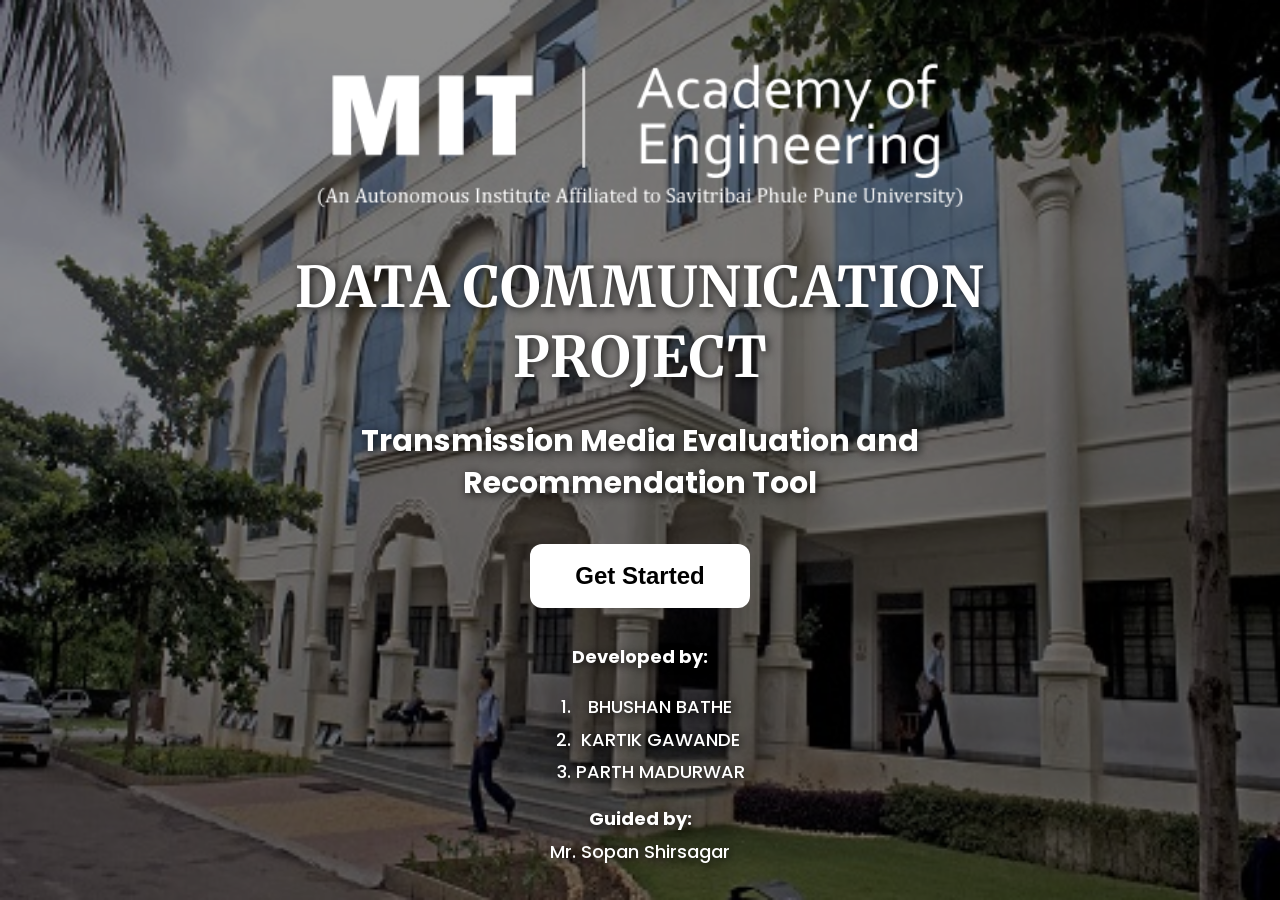
==== index.html @ bfacabcd "Add files via upload" ====
<!DOCTYPE html>
<html>

<head>
    <title>Transmission Media Evaluation Tool</title>

    <link rel="stylesheet" href="style.css">

    <link rel="preconnect" href="https://fonts.googleapis.com">
    <link rel="preconnect" href="https://fonts.gstatic.com" crossorigin>

    <link href="https://fonts.googleapis.com/css2?family=Merriweather:wght@700&family=Poppins:wght@300;400;500;600&display=swap" rel="stylesheet">
</head>

<body>

    <div class="container">

        <div class="content">

            <img src="image/logo.png" class="logo" alt="MIT Academy of Engineering">

            <h1>DATA COMMUNICATION PROJECT</h1>

            <p class="exp">
                Transmission Media Evaluation and
                <br>
                Recommendation Tool
            </p>

            <a href="theory.html">
                <button class="btn">Get Started</button>
            </a>

            <div class="footer">

                <p><strong>Developed by:</strong></p>

                <ol>
                    <li>BHUSHAN BATHE</li>
                    <li>KARTIK GAWANDE</li>
                    <li>PARTH MADURWAR</li>
                </ol>

                <p class="guide">
                    <strong>Guided by:</strong><br>
                    Mr. Sopan Shirsagar
                </p>

            </div>

        </div>

    </div>

</body>

</html>
---- style.css ----
body { 
    margin: 0; 
    padding: 0; 
    font-family: 'Poppins', sans-serif; 
} 
 
.container { 
    position: relative; 
    min-height: 100vh; 
    width: 100%; 
 
    background: url("image/bgg.jpg") no-repeat center; 
    background-size: cover; 
 
    display: flex; 
    justify-content: center; 
    align-items: flex-start; 
    padding-top: 55px; 
    box-sizing: border-box; 
} 
 
.container::before { 
    content: ""; 
    position: absolute; 
    inset: 0; 
    background: rgba(0, 0, 0, 0.45); 
} 
 
.content { 
    position: relative; 
    z-index: 1; 
 
    display: flex; 
    flex-direction: column; 
    align-items: center; 
    text-align: center; 
 
    width: 100%; 
    max-width: 900px; 
    padding: 0 20px; 
    box-sizing: border-box; 
} 
 
.logo { 
    width: 650px; 
    max-width: 90%; 
    margin-bottom: 38px; 
    filter: brightness(0) invert(1); 
} 
 
h1 { 
    margin: 0 0 28px 0; 
    font-family: 'Merriweather', serif; 
    font-size: 56px; 
    font-weight: 700; 
    letter-spacing: 1px; 
    color: white; 
    text-shadow: 2px 2px 8px rgba(0, 0, 0, 0.8); 
} 
 
.exp { 
    font-size: 30px; 
    font-weight: bold; 
    line-height: 1.4; 
    margin: 0 auto 40px; 
    max-width: 900px; 
    text-align: center;
    color: white;
    text-shadow: 2px 2px 8px rgba(0, 0, 0, 0.8);
} 
 
.btn { 
    padding: 18px 45px; 
    font-size: 24px; 
    font-weight: 600; 
    border: none; 
    border-radius: 12px; 
    cursor: pointer; 
    background: white; 
    color: black; 
    transition: 0.3s; 
} 
 
.btn:hover { 
    transform: scale(1.05); 
} 
 
.footer { 
    margin-top: 15px; 
    font-size: 18px; 
    line-height: 1.8; 
    font-weight: 500; 
    color: white; 
    text-shadow: 2px 2px 8px rgba(0, 0, 0, 0.8); 
}

.footer ol {
    margin-top: 5px;
    margin-bottom: 15px;
}

.footer .guide {
    margin-top: 10px;
}
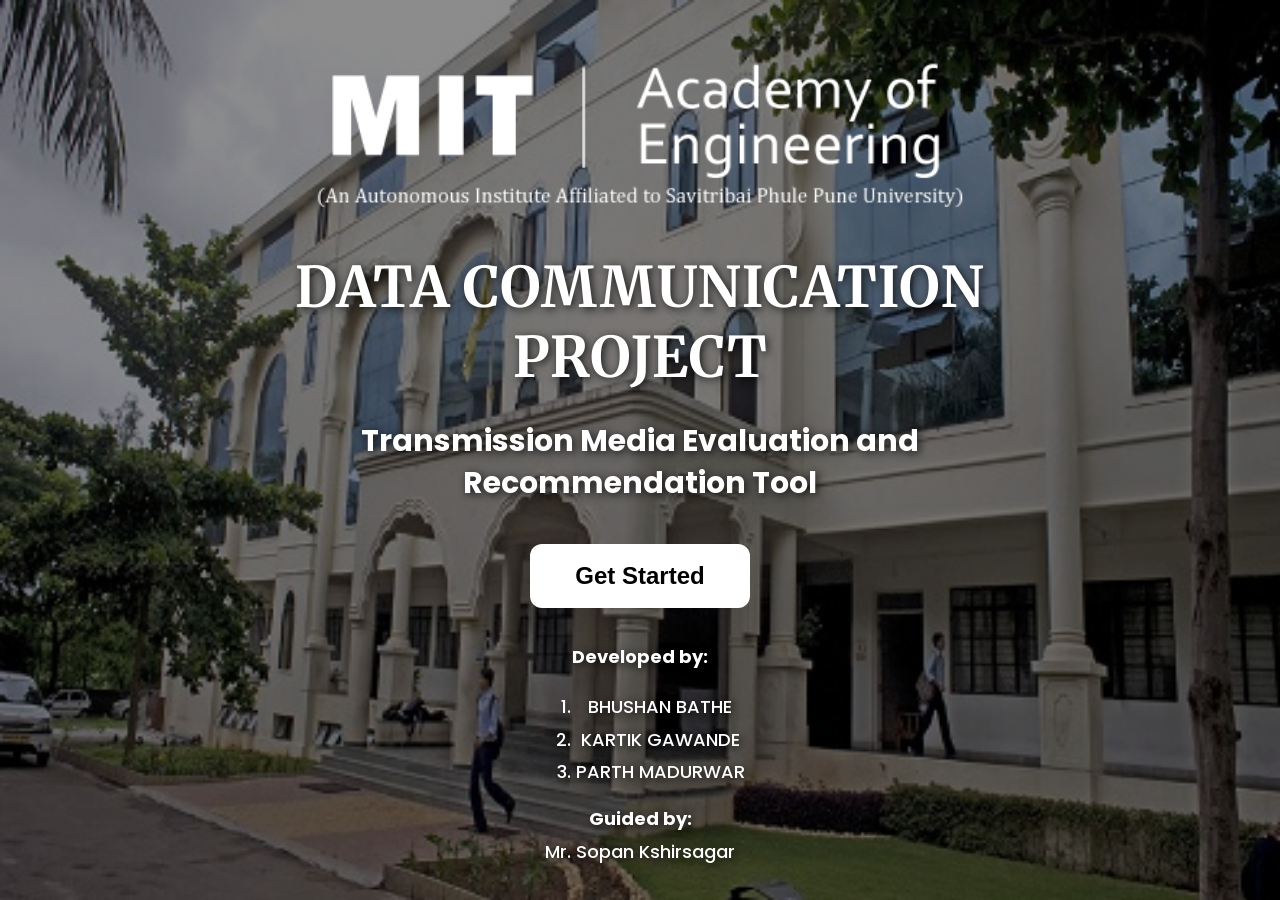
==== commit 1b7c3881: "Fix guide name in footer of index.html Updated the footer to correct the name of the guide from 'Mr." ====
--- a/index.html
+++ b/index.html
@@ -44,7 +44,7 @@
 
                 <p class="guide">
                     <strong>Guided by:</strong><br>
-                    Mr. Sopan Shirsagar
+                    Mr. Sopan Kshirsagar
                 </p>
 
             </div>
@@ -55,4 +55,4 @@
 
 </body>
 
-</html>+</html>
